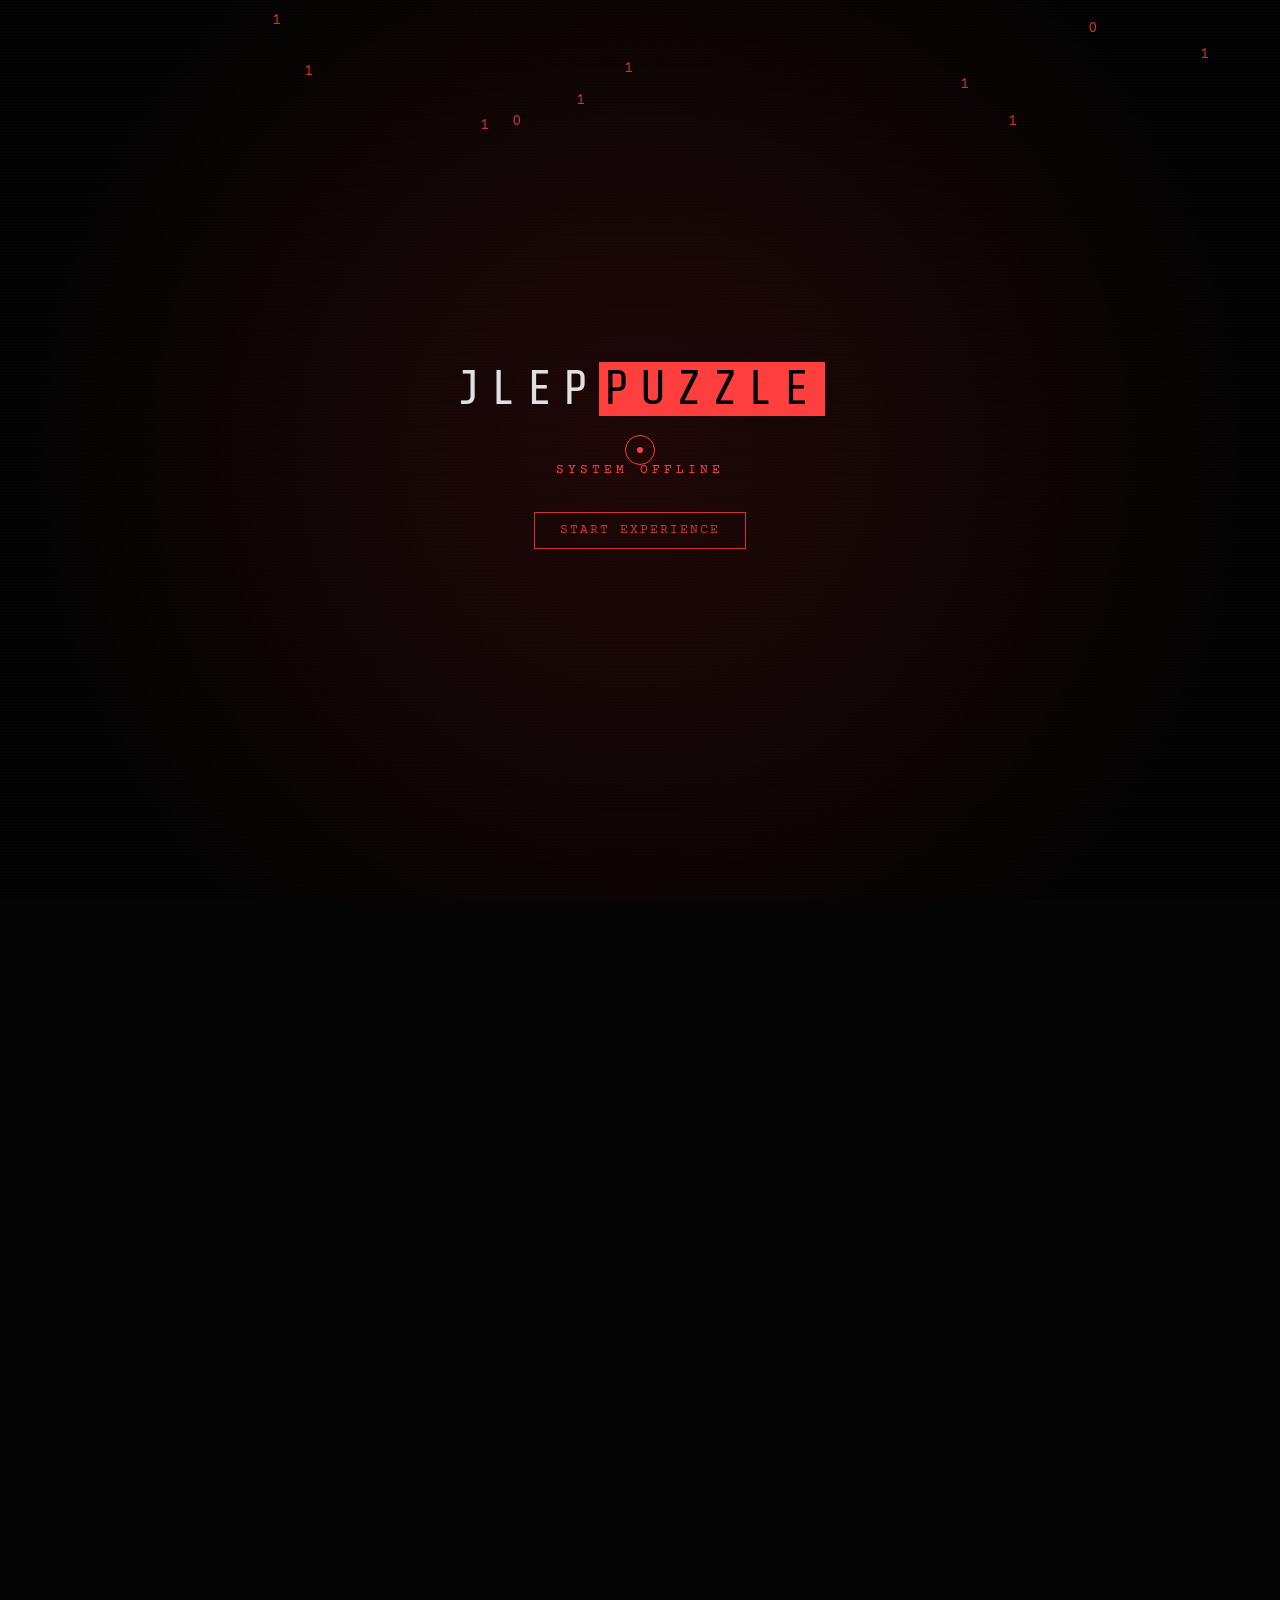
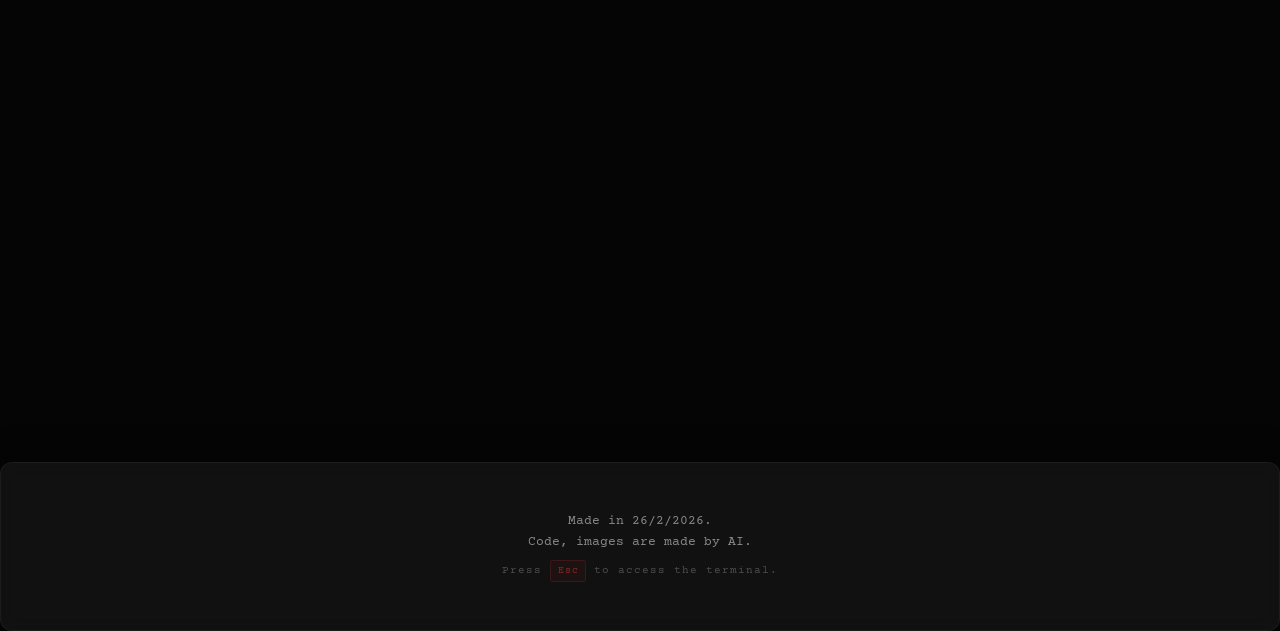
==== index.html @ c63aa9f2 "Add files via upload main files" ====
<!DOCTYPE html>
<html lang="en">

<head>
    <meta charset="UTF-8">
    <meta name="viewport" content="width=device-width, initial-scale=1.0">
    <title>JLEP | Just Like Every Puzzle</title>
    <meta name="description"
        content="A browser-based riddle game inspired by Notpron. 100+ levels of pure logic and mystery.">
    <link rel="preconnect" href="https://fonts.googleapis.com">
    <link rel="preconnect" href="https://fonts.gstatic.com" crossorigin>
    <link
        href="https://fonts.googleapis.com/css2?family=Courier+Prime:wght@400;700&family=Outfit:wght@300;400;600;800&family=Share+Tech+Mono&display=swap"
        rel="stylesheet">
    <link rel="stylesheet" href="style.css">
    <link rel="icon" type="image/png" href="favicon.png">
</head>

<body>
    <div class="loader-wrapper">
        <canvas id="matrix-canvas"></canvas>
        <div class="loader-content">
            <div class="loader-logo">JLEP<span>PUZZLE</span></div>
            <div class="loader-status">System Offline</div>
            <button id="init-button">Start Experience</button>
        </div>
    </div>

    <div class="scanlines"></div>
    <div class="noise"></div>
    <div class="vignette"></div>
    <div class="fog-wrapper">
        <div class="fog-layer layer1"></div>
        <div class="fog-layer layer2"></div>
    </div>
    <div class="site-background"></div>
    <div class="spotlight"></div>
    <div class="custom-cursor">
        <div class="cursor-dot"></div>
        <div class="cursor-ring"></div>
    </div>

    <header>
        <nav class="glass">
            <div class="logo glitch-hover">JLEP<span>PUZZLE</span></div>
            <ul>
                <li><a href="#welcome">Welcome</a></li>
                <li><a href="#about">About</a></li>
                <li><a href="updates.html">Updates</a></li>
                <li><a href="#other-games">Other Games</a></li>
                <li id="nav-profile" class="nav-profile"
                    style="display: none; color: var(--primary-color); font-weight: bold; margin-left: 20px;"></li>
            </ul>
        </nav>
    </header>

    <main>

        <section id="entrance" class="doorway-section">
            <div class="doorway-container">
                <div class="door-frame">
                    <div class="side-arrow left">
                        <svg width="64" height="64" viewBox="0 0 24 24" fill="none" stroke="currentColor"
                            stroke-width="1.2" stroke-linecap="round" stroke-linejoin="round">
                            <path d="M5 12h14M12 5l7 7-7 7" />
                        </svg>
                    </div>
                    <div class="side-arrow right">
                        <svg width="64" height="64" viewBox="0 0 24 24" fill="none" stroke="currentColor"
                            stroke-width="1.2" stroke-linecap="round" stroke-linejoin="round">
                            <path d="M5 12h14M12 5l7 7-7 7" />
                        </svg>
                    </div>
                    <a href="level1/index.html" class="door-link">
                        <img src="doorway.png" alt="A mysterious doorway" class="doorway-img">
                        <div class="door-glow"></div>
                    </a>
                </div>
                <p class="doorway-hint">Click on the doorway to begin...</p>
            </div>
        </section>


        <div class="info-wrapper">
            <section id="welcome" class="info-card glass reveal">
                <h2 class="glitch-hover">Welcome, solver.</h2>
                <p>Welcome to <strong>JLEP</strong>, a HTML webpuzzle like Notpron or Polychromasia.</p>
                <div class="welcome-actions">
                    <a href="updates.html" class="btn-secondary small">View Updates</a>
                </div>
            </section>

            <section id="about" class="info-grid">
                <div class="info-card glass reveal">

                    <h3> Levels</h3>
                    <p> Over <strong>100 levels</strong> exists in this puzzle. Can you solve all of them?</p>
                </div>
                <div class="info-card glass reveal">
                    <h3>Inspiration</h3>
                    <p>JLEP is inspired by <a href="https://notpron.com">Notpron</a> and lots of other puzzles.
                    </p>
                </div>
            </section>

            <section id="other-games" class="info-card glass reveal">
                <h3>Recommended Games</h3>
                <div class="games-grid">
                    <a href="https://polychromasia.surge.sh" target="_blank" class="game-item glass">
                        <h4>Polychromasia</h4>
                        <p>Made by DissolvedHelium, a non-linear puzzle. Medium difficulty. </p>
                    </a>
                    <a href="https://zedpuzzle.neocities.org" target="_blank" class="game-item glass">
                        <h4>Zedpuzzle</h4>
                        <p>A hard puzzle, recommended to solve easier ones first. Hard difficulty.</p>
                    </a>
                    <a href="https://notpron.com" target="_blank" class="game-item glass">
                        <h4>Notpron</h4>
                        <p>Hardest on the internet lots of vague puzzles. Extreme difficulty. </p>
                    </a>
                </div>
            </section>
        </div>
    </main>

    <footer class="glass">
        <p> Made in 26/2/2026. </p>
        <p> Code, images are made by AI. </p>
        <p class="terminal-hint">Press <kbd>Esc</kbd> to access the terminal.</p>
    </footer>

    <div id="terminal-overlay" class="terminal-overlay">
        <div class="terminal-window glass">
            <div class="terminal-scanner scan-v-down"></div>
            <div class="terminal-scanner scan-v-up"></div>
            <div class="terminal-scanner scan-h-right"></div>
            <div class="terminal-scanner scan-h-left"></div>
            <div class="terminal-header">
                <span class="terminal-title">JLEP_SYSTEM v0.1</span>
                <span class="terminal-close" id="terminal-close">[X]</span>
            </div>
            <div class="terminal-body" id="terminal-body">
                <p class="terminal-line system">JLEP System Terminal — Type <span class="cmd">help</span> for commands.
                </p>
            </div>
            <div class="terminal-input-row">
                <span class="terminal-prompt">>&nbsp;</span>
                <input type="text" id="terminal-input" class="terminal-input" autocomplete="off" spellcheck="false"
                    autofocus>
            </div>
        </div>
    </div>

    <script src="script.js"></script>
</body>

</html>
---- style.css ----
:root {
    --primary-color: #ff3e3e;
    --accent-color: #ffcc00;
    --bg-dark: #050505;
    --glass-bg: rgba(20, 20, 20, 0.8);
    --glass-border: rgba(255, 255, 255, 0.05);
    --text-main: #e0e0e0;
    --text-dim: #888888;
    --font-outfit: 'Outfit', sans-serif;
    --font-mono: 'Courier Prime', monospace;
    --font-tech: 'Share Tech Mono', monospace;
}

::-webkit-scrollbar {
    width: 6px;
    height: 6px;
}

::-webkit-scrollbar-track {
    background: #010101;
}

::-webkit-scrollbar-thumb {
    background: var(--primary-color);
    border-radius: 0px;
    border: 1px solid #010101;
}

::-webkit-scrollbar-thumb:hover {
    background: #ff5e5e;
    box-shadow: 0 0 5px var(--primary-color);
}

* {
    scrollbar-width: thin;
    scrollbar-color: var(--primary-color) #010101;
}


#matrix-canvas {
    position: absolute;
    top: 0;
    left: 0;
    width: 100%;
    height: 100%;
    z-index: 1;
    opacity: 0.8;
    pointer-events: none;
}

* {
    margin: 0;
    padding: 0;
    box-sizing: border-box;
}

html,
body {
    min-height: 100vh;
}

body {
    margin: 0;
    overflow-x: hidden;
    overflow-y: auto;
    background: var(--bg-dark);
    color: var(--text-main);
    font-family: var(--font-outfit);
    scrollbar-width: thin;
    scrollbar-color: var(--primary-color) transparent;
    line-height: 1.6;
    cursor: none;
}

body.loading,
html.loading {
    overflow: hidden !important;
}

a,
button,
[role="button"],
.game-item,
.door-link {
    cursor: none !important;
}

@media (pointer: coarse) {
    body {
        cursor: auto;
    }

    .custom-cursor,
    .spotlight {
        display: none !important;
    }
}

.vignette {
    position: fixed;
    top: 0;
    left: 0;
    width: 100%;
    height: 100%;
    background: radial-gradient(circle, transparent 20%, rgba(0, 0, 0, 0.7) 100%);
    pointer-events: none;
    z-index: 50;
}

.scanlines {
    position: fixed;
    top: 0;
    left: 0;
    width: 100%;
    height: 100%;
    background: linear-gradient(rgba(18, 16, 16, 0) 50%, rgba(0, 0, 0, 0.25) 50%), linear-gradient(90deg, rgba(255, 0, 0, 0.06), rgba(0, 255, 0, 0.02), rgba(0, 0, 255, 0.06));
    z-index: 55;
    background-size: 100% 2px, 3px 100%;
    pointer-events: none;
}

.noise {
    position: fixed;
    top: 0;
    left: 0;
    width: 100%;
    height: 100%;
    background: url("data:image/svg+xml,%3Csvg viewBox='0 0 400 400' xmlns='http://www.w3.org/2000/svg'%3E%3Cfilter id='noiseFilter'%3E%3CfeTurbulence type='fractalNoise' baseFrequency='0.75' numOctaves='3' stitchTiles='stitch'/%3E%3C/filter%3E%3Crect width='100%25' height='100%25' filter='url(%23noiseFilter)'/%3E%3C/svg%3E");
    opacity: 0.05;
    pointer-events: none;
    z-index: 55;
}

.fog-wrapper {
    position: fixed;
    top: 0;
    left: 0;
    width: 100%;
    height: 100%;
    overflow: hidden;
    pointer-events: none;
    z-index: 0;
}

.fog-layer {
    position: absolute;
    top: 0;
    left: 0;
    width: 200%;
    height: 100%;
    background: url("data:image/svg+xml,%3Csvg viewBox='0 0 800 400' xmlns='http://www.w3.org/2000/svg'%3E%3Cfilter id='fogFilter'%3E%3CfeTurbulence type='fractalNoise' baseFrequency='0.01 0.005' numOctaves='3' seed='10'/%3E%3CfeColorMatrix values='0 0 0 0 0.8 0 0 0 0 0.8 0 0 0 0 0.8 0 0 0 0.6 0'/%3E%3C/filter%3E%3Crect width='100%25' height='100%25' filter='url(%23fogFilter)' fill='white'/%3E%3C/svg%3E");
    background-repeat: repeat-x;
    opacity: 0.5;
}

.layer1 {
    animation: fogMove 60s linear infinite;
    filter: blur(5px);
}

.layer2 {
    animation: fogMove 90s linear infinite reverse;
    opacity: 0.1;
    filter: blur(8px);
    top: -10%;
}

@keyframes fogMove {
    from {
        transform: translateX(0);
    }

    to {
        transform: translateX(-50%);
    }
}

.loader-wrapper {
    position: fixed;
    top: 0;
    left: 0;
    width: 100%;
    height: 100%;
    background: #050505;
    background-image:
        radial-gradient(circle at 50% 50%, rgba(200, 30, 30, 0.15), transparent 80%),
        linear-gradient(rgba(0, 0, 0, 0.3) 1px, transparent 1px);
    background-size: 100% 100%, 100% 3px;
    display: flex;
    flex-direction: column;
    justify-content: center;
    align-items: center;
    z-index: 10000;
    opacity: 1;
    visibility: visible;
    transition: opacity 1s cubic-bezier(0.19, 1, 0.22, 1), visibility 1s;
    overflow: hidden;
}

.loader-wrapper.hidden {
    opacity: 0;
    visibility: hidden;
    pointer-events: none;
}

.loader-wrapper::before {
    content: '01101010 01001100 01000101 01010000 00101101 01010000 <nav class="glass"> console.log("JLEP: Level 0") .site-background { position: fixed; ... } function triggerAudio() { ... } 10101010 01101101 10101010 01010101 11001100 10101010 01011011 11100101 01101010 01010110 10100101 11010110 01011010 11001010 01101101 10101010 01010101 11001100 10101010 01011011 11100101';
    position: absolute;
    top: 0;
    left: -10%;
    width: 120%;
    height: 300%;
    font-family: var(--font-mono);
    font-size: 1.1rem;
    color: rgba(255, 62, 62, 0.12);
    line-height: 1.4;
    white-space: pre-wrap;
    word-break: break-all;
    pointer-events: none;
    z-index: 1;
    animation: codeRain 25s linear infinite;
    mask-image: radial-gradient(circle at center, black, transparent 90%);
    -webkit-mask-image: radial-gradient(circle at center, black, transparent 90%);
}

.loader-wrapper::after {
    content: 'const loader = document.querySelector(".loader-wrapper"); status.textContent = statuses[statusIdx]; audioCtx = new AudioContext(); radial-gradient(circle at center, rgba(30, 10, 10, 0.9) 0%, rgba(5, 5, 5, 1) 100%) @keyframes glitch { 0% { transform: translate(0); } }';
    position: absolute;
    top: -100%;
    right: -10%;
    width: 50%;
    height: 300%;
    font-family: var(--font-mono);
    font-size: 0.9rem;
    color: rgba(255, 62, 62, 0.08);
    line-height: 1.2;
    white-space: pre-wrap;
    word-break: break-all;
    pointer-events: none;
    z-index: 2;
    animation: codeRainReverse 40s linear infinite;
    opacity: 0.6;
}

.loader-content {
    position: relative;
    z-index: 10;
    text-align: center;
}

@keyframes dataStream {
    from {
        transform: translateY(0);
    }

    to {
        transform: translateY(-50%);
    }
}

@keyframes scanner {

    0%,
    100% {
        transform: translate(-50%, -50%) rotate(45deg) translateY(-15%);
    }

    50% {
        transform: translate(-50%, -50%) rotate(45deg) translateY(15%);
    }
}

.loader-content {
    text-align: center;
    position: relative;
    z-index: 10;
}

.loader-logo {
    font-size: 3rem;
    font-weight: 400;
    margin-bottom: 2rem;
    font-family: var(--font-tech);
    letter-spacing: 10px;
    color: var(--text-main);
    text-transform: uppercase;
}

.loader-logo span {
    color: #000;
    background: var(--primary-color);
    padding: 0 5px;
}

.loader-status {
    font-family: var(--font-mono);
    color: var(--primary-color);
    font-size: 0.8rem;
    letter-spacing: 4px;
    text-transform: uppercase;
    margin-bottom: 2rem;
}

#init-button {
    background: transparent;
    border: 1px solid var(--primary-color);
    color: var(--primary-color);
    padding: 10px 25px;
    font-family: var(--font-mono);
    text-transform: uppercase;
    letter-spacing: 2px;
    cursor: none;
    transition: all 0.3s;
    opacity: 0.8;
}

#init-button:hover {
    background: var(--primary-color);
    color: #000;
    box-shadow: 0 0 20px rgba(255, 62, 62, 0.4);
    opacity: 1;
}

.loader-status.blink-anim {
    animation: blink 1s step-end infinite;
}

@keyframes blink {
    50% {
        opacity: 0;
    }
}

.site-background {
    position: fixed;
    top: 0;
    left: 0;
    width: 100%;
    height: 100%;
    background:
        linear-gradient(rgba(255, 0, 0, 0.1), rgba(255, 0, 0, 0.1)),
        url('site-bg.png') center center fixed;
    background-size: cover;
    opacity: 1;
    z-index: -5;
    transition: opacity 2s ease-in-out;
}


.glass {
    background: var(--glass-bg);
    backdrop-filter: blur(10px);
    -webkit-backdrop-filter: blur(10px);
    border: 1px solid var(--glass-border);
    border-radius: 12px;
    box-shadow: 0 10px 40px rgba(0, 0, 0, 0.5);
}


header {
    padding: 1.5rem 5%;
    position: fixed;
    width: 100%;
    z-index: 100;
}

nav {
    display: flex;
    justify-content: space-between;
    align-items: center;
    padding: 0.8rem 2rem;
}

.logo {
    font-family: 'Share Tech Mono', monospace;
    font-size: 1.8rem;
    font-weight: 400;
    letter-spacing: 1px;
    text-transform: uppercase;
    color: var(--text-main);
}

.logo span {
    color: var(--primary-color);
}

nav ul {
    display: flex;
    list-style: none;
    gap: 2rem;
}

nav ul li a {
    text-decoration: none;
    color: var(--text-dim);
    font-size: 0.9rem;
    font-weight: 600;
    text-transform: uppercase;
    transition: color 0.3s ease;
}

nav ul li a:hover,
nav ul li a.active-page {
    color: var(--text-main);
    border-bottom: 2px solid var(--primary-color);
}


.sub-page {
    padding-top: 140px;
    min-height: 100vh;
    position: relative;
    z-index: 70;
}

main {
    position: relative;
    z-index: 70;
}


.doorway-section {
    min-height: 100vh;
    display: flex;
    flex-direction: column;
    justify-content: center;
    align-items: center;
    background: transparent;
    padding-top: 80px;
}

.doorway-container {
    text-align: center;
    position: relative;
    max-width: 600px;
    width: 90%;
    margin: 0 auto;
}

.door-frame {
    display: flex;
    justify-content: center;
    align-items: center;
    position: relative;
    border: 4px solid rgba(255, 62, 62, 0.2);
    transition: transform 0.5s cubic-bezier(0.175, 0.885, 0.32, 1.275), border-color 0.5s, box-shadow 0.5s;
    overflow: visible;
}

.door-link {
    display: block;
    position: relative;
    cursor: pointer;
    line-height: 0;
}

.doorway-img {
    width: 100%;
    max-width: 100%;
    height: auto;
    display: block;
    margin: 0 auto;
    filter: grayscale(0.5) contrast(1.2);
    transition: filter 0.5s, transform 0.5s;
}

.door-glow {
    position: absolute;
    bottom: 0;
    left: 50%;
    transform: translateX(-50%);
    width: 150px;
    height: 10px;
    background: var(--primary-color);
    filter: blur(20px);
    opacity: 0;
    transition: opacity 0.5s;
}

.door-frame:hover {
    transform: scale(1.02);
    border-color: var(--primary-color);
    box-shadow: 0 0 30px rgba(255, 62, 62, 0.3);
}

.door-frame:hover .doorway-img {
    filter: grayscale(0) contrast(1.1);
    transform: scale(1.05);
}

.door-frame:hover .door-glow {
    opacity: 0.6;
    animation: pulse 2s infinite;
}

.doorway-hint {
    margin-top: 2rem;
    font-family: var(--font-mono);
    color: var(--text-dim);
    letter-spacing: 2px;
    font-size: 0.9rem;
    text-transform: uppercase;
}


.side-arrow {
    position: absolute;
    top: 50%;
    transform: translateY(-50%);
    color: var(--primary-color);
    opacity: 0.6;
    pointer-events: auto;
    padding: 50px;
}

.side-arrow svg {
    display: block;
    filter: drop-shadow(0 0 8px var(--primary-color));
    transition: transform 0.6s cubic-bezier(0.175, 0.885, 0.32, 1.275);
}

.side-arrow.left {
    left: -150px;
    animation: sideGlowLeft 3s infinite ease-in-out;
}

.side-arrow.right {
    right: -150px;
    animation: sideGlowRight 3s infinite ease-in-out;
}

.side-arrow.right svg {
    transform: rotate(180deg);
}

.side-arrow.left:hover svg {
    transform: rotate(360deg);
}

.side-arrow.right:hover svg {
    transform: rotate(540deg);
}

@keyframes sideGlowLeft {

    0%,
    100% {
        opacity: 0.3;
        transform: translateY(-50%) translate(0, 0) rotate(0deg);
    }

    50% {
        opacity: 0.9;
        transform: translateY(-50%) translate(-10px, 0) rotate(10deg);
    }
}

@keyframes sideGlowRight {

    0%,
    100% {
        opacity: 0.3;
        transform: translateY(-50%) translate(0, 0) rotate(0deg);
    }

    50% {
        opacity: 0.9;
        transform: translateY(-50%) translate(10px, 0) rotate(-10deg);
    }
}

@keyframes pulse {
    0% {
        opacity: 0.4;
        transform: translateX(-50%) scale(1);
    }

    50% {
        opacity: 0.8;
        transform: translateX(-50%) scale(1.2);
    }

    100% {
        opacity: 0.4;
        transform: translateX(-50%) scale(1);
    }
}


.info-wrapper {
    max-width: 900px;
    margin: 0 auto;
    padding: 0 5% 100px;
}

.info-card {
    padding: 3rem;
    margin-bottom: 3rem;
}

.info-card h2,
.info-card h3 {
    margin-bottom: 1.5rem;
    letter-spacing: 1px;
}

.info-card h2 {
    color: var(--accent-color);
    font-size: 2.5rem;
}

.info-card h3 {
    color: var(--primary-color);
    font-size: 1.5rem;
}

.info-card p {
    font-size: 1.1rem;
    color: var(--text-dim);
    margin-bottom: 1rem;
}

.welcome-actions {
    margin-top: 2rem;
}

.btn-secondary.small {
    display: inline-block;
    padding: 0.6rem 1.5rem;
    font-size: 0.9rem;
    text-decoration: none;
    border: 1px solid var(--primary-color);
    background: rgba(255, 62, 62, 0.1);
    color: var(--text-main);
    border-radius: 4px;
    transition: all 0.3s;
}

.btn-secondary.small:hover {
    background: var(--primary-color);
    box-shadow: 0 0 15px var(--primary-color);
}

.info-grid {
    display: grid;
    grid-template-columns: 1fr 1fr;
    gap: 2rem;
    margin-bottom: 3rem;
}

.log-list {
    list-style: none;
}

.log-list li {
    padding: 0.8rem 0;
    border-bottom: 1px solid var(--glass-border);
    font-family: var(--font-mono);
}

.log-list .date {
    color: var(--accent-color);
    margin-right: 1rem;
}

.games-grid {
    display: grid;
    grid-template-columns: repeat(auto-fit, minmax(200px, 1fr));
    gap: 1.5rem;
    margin-top: 1rem;
}

.game-item {
    padding: 1.5rem;
    text-align: center;
    text-decoration: none;
    color: inherit;
    display: block;
    transition: all 0.3s;
    border: 1px solid transparent;
}

.game-item:hover {
    transform: translateY(-5px);
    background: rgba(255, 255, 255, 0.05);
    border-color: var(--primary-color);
    box-shadow: 0 0 10px rgba(255, 62, 62, 0.2);
}

.game-item h4 {
    margin-bottom: 0.5rem;
    font-size: 1rem;
}

.game-item p {
    font-size: 0.85rem;
}


footer {
    padding: 3rem;
    text-align: center;
    border-radius: 0;
    border-left: none;
    border-right: none;
    border-bottom: none;
}

footer p {
    font-size: 0.8rem;
    color: var(--text-dim);
    font-family: var(--font-mono);
}


.reveal {
    opacity: 0;
    transform: translateY(20px);
    transition: all 0.6s ease-out;
}

.reveal.active {
    opacity: 1;
    transform: translateY(0);
}

.custom-cursor {
    position: fixed;
    top: 0;
    left: 0;
    width: 100%;
    height: 100%;
    pointer-events: none;
    z-index: 200000;
    opacity: 1;
    transition: opacity 0.3s ease;
}

.cursor-dot {
    position: absolute;
    width: 6px;
    height: 6px;
    background: var(--primary-color);
    border-radius: 50%;
    transform: translate(-50%, -50%);
    transition: width 0.3s, height 0.3s, background 0.3s;
}

.cursor-ring {
    position: absolute;
    width: 30px;
    height: 30px;
    border: 1px solid var(--primary-color);
    border-radius: 50%;
    transform: translate(-50%, -50%);
    transition: width 0.3s, height 0.3s, border-color 0.3s;
}

.custom-cursor.hovering .cursor-dot {
    width: 4px;
    height: 4px;
    background: var(--accent-color);
}

.custom-cursor.hovering .cursor-ring {
    width: 50px;
    height: 50px;
    border-color: var(--accent-color);
    border-width: 2px;
}

.spotlight {
    position: fixed;
    top: 0;
    left: 0;
    width: 100%;
    height: 100%;
    pointer-events: none;
    z-index: 150000;
    opacity: 1;
    transition: opacity 0.5s;
}

@keyframes glitch {
    0% {
        transform: translate(0);
        text-shadow: none;
    }

    20% {
        transform: translate(-2px, 2px);
        text-shadow: 2px 0 var(--primary-color), -2px 0 var(--accent-color);
    }

    40% {
        transform: translate(-2px, -2px);
    }

    60% {
        transform: translate(2px, 2px);
    }

    80% {
        transform: translate(2px, -2px);
    }

    100% {
        transform: translate(0);
        text-shadow: none;
    }
}

.glitch-hover:hover,
.glitch-hover.glitch-active {
    animation: glitch 0.3s infinite;
}

@keyframes scanlineFlicker {

    0%,
    95%,
    100% {
        opacity: 0.3;
    }

    96% {
        opacity: 0.15;
    }

    97% {
        opacity: 0.35;
    }

    98% {
        opacity: 0.1;
    }

    99% {
        opacity: 0.4;
    }
}

.scanlines {
    animation: scanlineFlicker 8s steps(1) infinite;
}

.door-frame:hover .door-glow {
    width: 250px;
    height: 20px;
    filter: blur(30px);
    opacity: 0.8;
}

.door-frame::after {
    content: '';
    position: absolute;
    inset: -2px;
    border-radius: inherit;
    background: linear-gradient(135deg, rgba(255, 62, 62, 0.15), transparent 40%, transparent 60%, rgba(255, 204, 0, 0.1));
    opacity: 0;
    transition: opacity 0.5s;
    pointer-events: none;
    z-index: -1;
}

.door-frame:hover::after {
    opacity: 1;
}

@keyframes typeHint {
    from {
        width: 0;
    }

    to {
        width: 100%;
    }
}

.doorway-hint {
    overflow: hidden;
    white-space: nowrap;
    border-right: 2px solid var(--text-dim);
    animation: typeHint 2s steps(30) 1s forwards, blink 1s step-end infinite 3s;
    width: 0;
    display: inline-block;
}

.terminal-overlay {
    position: fixed;
    inset: 0;
    background: #000;
    z-index: 150001;
    display: flex;
    justify-content: center;
    align-items: center;
    opacity: 0;
    visibility: hidden;
    transition: opacity 0.3s, visibility 0.3s;
}

.terminal-overlay.open {
    opacity: 1;
    visibility: visible;
}

.terminal-window {
    width: 100vw;
    height: 100vh;
    max-width: 100vw;
    max-height: 100vh;
    display: flex;
    flex-direction: column;
    background: #000;
    position: relative;
    overflow: hidden;
    border: 4px solid var(--primary-color);
    box-shadow: inset 0 0 20px rgba(255, 62, 62, 0.2);
}

.terminal-header {
    display: flex;
    justify-content: space-between;
    align-items: center;
    padding: 0.6rem 1rem;
    border-bottom: 1px solid rgba(255, 62, 62, 0.2);
    font-family: var(--font-mono);
    font-size: 0.75rem;
    color: var(--primary-color);
    letter-spacing: 2px;
    text-transform: uppercase;
}

.terminal-close {
    cursor: none;
    transition: color 0.2s;
}

.terminal-close:hover {
    color: var(--accent-color);
}

.terminal-body {
    flex: 1;
    overflow-y: auto;
    padding: 1rem;
    font-family: var(--font-mono);
    font-size: 0.8rem;
    line-height: 1.8;
    color: var(--text-dim);
    scrollbar-width: thin;
    scrollbar-color: var(--primary-color) transparent;
}

.terminal-line {
    margin-bottom: 0.3rem;
    word-break: break-word;
}

.terminal-line.system {
    color: var(--primary-color);
}

.terminal-line.user {
    color: var(--accent-color);
}

.terminal-line.user::before {
    content: '> ';
    color: var(--text-dim);
}

.terminal-line .cmd {
    color: var(--accent-color);
    font-weight: 700;
}

.terminal-input-row {
    display: flex;
    align-items: center;
    padding: 0.6rem 1rem;
    border-top: 1px solid rgba(255, 62, 62, 0.2);
    font-family: var(--font-mono);
    font-size: 0.8rem;
}

.terminal-prompt {
    color: var(--primary-color);
    flex-shrink: 0;
}

.terminal-input {
    flex: 1;
    background: transparent;
    border: none;
    outline: none;
    color: var(--text-main);
    font-family: var(--font-mono);
    font-size: 0.8rem;
    caret-color: var(--primary-color);
    cursor: none;
}

.terminal-scanner {
    position: absolute;
    pointer-events: none;
    z-index: 10;
    opacity: 0;
}

.scan-v-down,
.scan-v-up {
    left: 0;
    width: 100%;
    height: 8vh;
}

.scan-v-down {
    top: -8vh;
    background: linear-gradient(to bottom, transparent, rgba(255, 62, 62, 0.2) 50%, var(--primary-color) 100%);
    animation: scanVDown 20s linear infinite;
}

.scan-v-up {
    bottom: -8vh;
    background: linear-gradient(to top, transparent, rgba(255, 62, 62, 0.2) 50%, var(--primary-color) 100%);
    animation: scanVUp 20s linear infinite;
}

.scan-h-right,
.scan-h-left {
    top: 0;
    width: 8vw;
    height: 100%;
}

.scan-h-right {
    left: -8vw;
    background: linear-gradient(to right, transparent, rgba(255, 62, 62, 0.2) 50%, var(--primary-color) 100%);
    animation: scanHRight 20s linear infinite;
}

.scan-h-left {
    right: -8vw;
    background: linear-gradient(to left, transparent, rgba(255, 62, 62, 0.2) 50%, var(--primary-color) 100%);
    animation: scanHLeft 20s linear infinite;
}

@keyframes scanVDown {
    0% {
        top: -8vh;
        opacity: 0;
    }

    1%,
    19% {
        opacity: 0.5;
    }

    20% {
        top: 100%;
        opacity: 0;
    }

    100% {
        top: 100%;
        opacity: 0;
    }
}

@keyframes scanVUp {

    0%,
    25% {
        bottom: -8vh;
        opacity: 0;
    }

    26%,
    44% {
        opacity: 0.5;
    }

    45% {
        bottom: 100%;
        opacity: 0;
    }

    100% {
        bottom: 100%;
        opacity: 0;
    }
}

@keyframes scanHRight {

    0%,
    50% {
        left: -8vw;
        opacity: 0;
    }

    51%,
    69% {
        opacity: 0.5;
    }

    70% {
        left: 100%;
        opacity: 0;
    }

    100% {
        left: 100%;
        opacity: 0;
    }
}

@keyframes scanHLeft {

    0%,
    75% {
        right: -8vw;
        opacity: 0;
    }

    76%,
    94% {
        opacity: 0.5;
    }

    95% {
        right: 100%;
        opacity: 0;
    }

    100% {
        right: 100%;
        opacity: 0;
    }
}

.terminal-open,
.terminal-open body {
    overflow: hidden !important;
    height: 100vh !important;
    position: fixed;
    width: 100%;
}

.terminal-hint {
    margin-top: 0.5rem;
    font-size: 0.7rem !important;
    color: var(--text-dim) !important;
    opacity: 0.5;
    letter-spacing: 1px;
}

.terminal-hint kbd {
    display: inline-block;
    padding: 0.1rem 0.4rem;
    border: 1px solid rgba(255, 62, 62, 0.3);
    border-radius: 3px;
    background: rgba(255, 62, 62, 0.1);
    font-family: var(--font-mono);
    font-size: 0.65rem;
    color: var(--primary-color);
}

.info-grid .reveal:nth-child(2) {
    transition-delay: 0.15s;
}

@media (max-width: 768px) {
    .info-grid {
        grid-template-columns: 1fr;
    }

    nav ul {
        display: none;
    }

    .info-card {
        padding: 2rem;
    }

    .terminal-window {
        width: 100vw;
        height: 100vh;
        max-width: 100vw;
        max-height: 100vh;
        border: 2px solid var(--primary-color);
    }
}
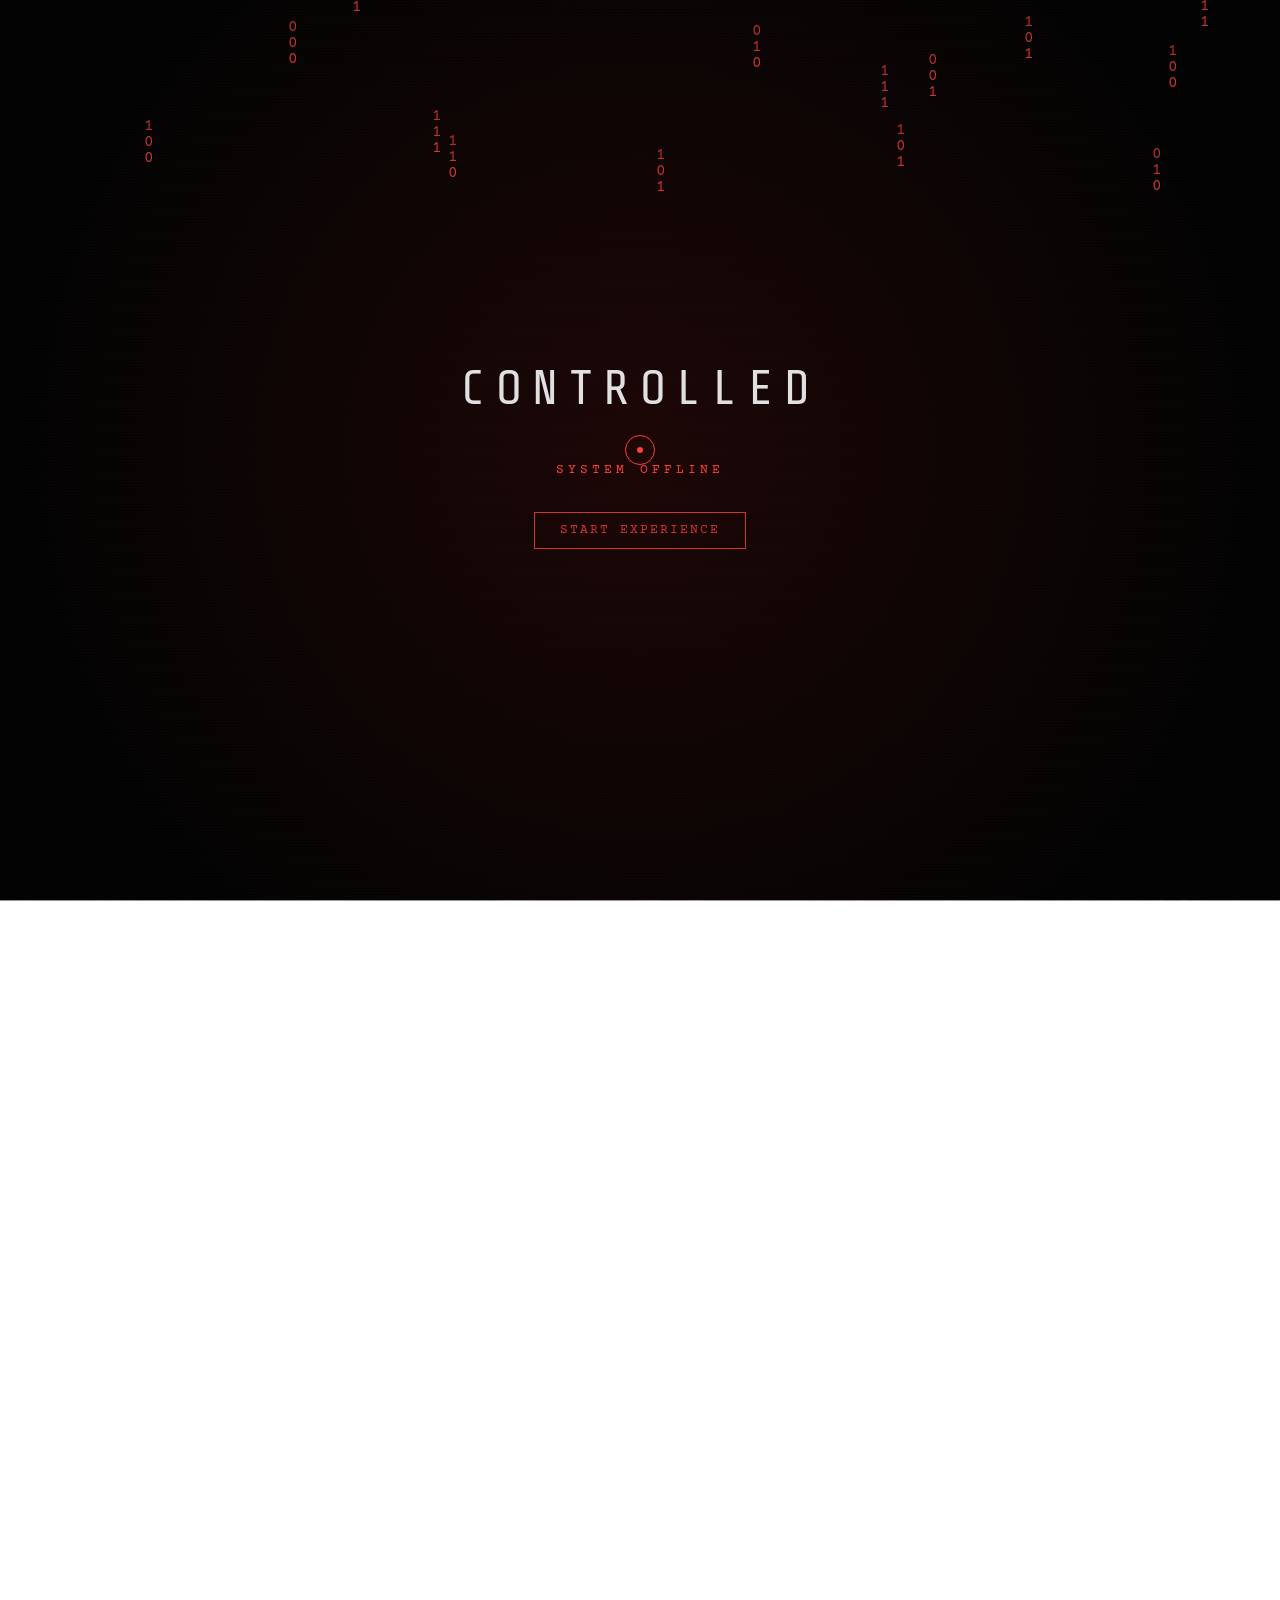
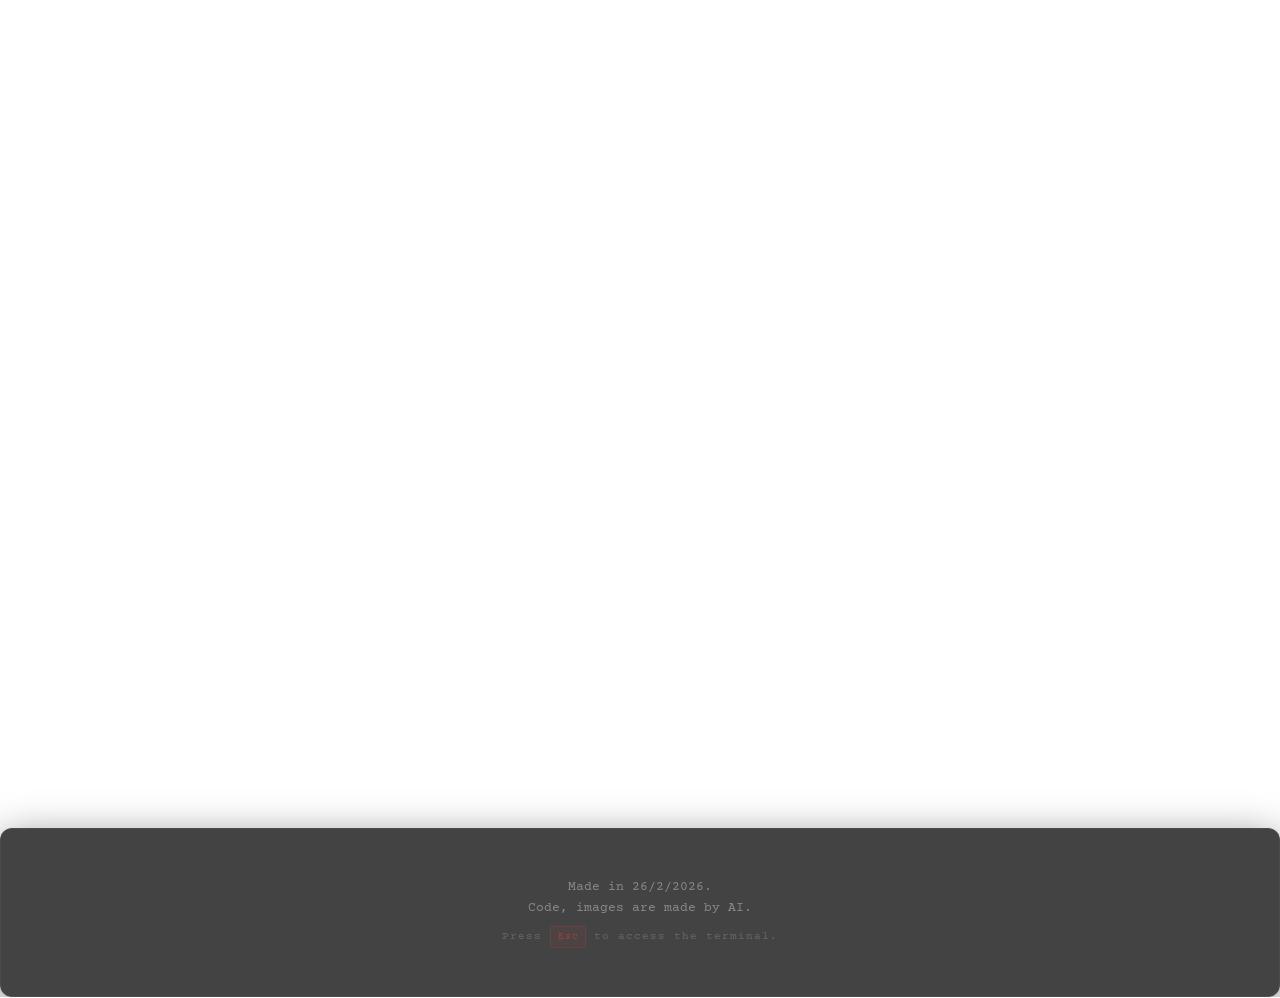
==== commit 46b48ba9: "Add files via upload" ====
--- a/index.html
+++ b/index.html
@@ -4,7 +4,7 @@
 <head>
     <meta charset="UTF-8">
     <meta name="viewport" content="width=device-width, initial-scale=1.0">
-    <title>JLEP | Just Like Every Puzzle</title>
+    <title>Controlled</title>
     <meta name="description"
         content="A browser-based riddle game inspired by Notpron. 100+ levels of pure logic and mystery.">
     <link rel="preconnect" href="https://fonts.googleapis.com">
@@ -12,15 +12,15 @@
     <link
         href="https://fonts.googleapis.com/css2?family=Courier+Prime:wght@400;700&family=Outfit:wght@300;400;600;800&family=Share+Tech+Mono&display=swap"
         rel="stylesheet">
-    <link rel="stylesheet" href="style.css">
-    <link rel="icon" type="image/png" href="favicon.png">
+    <link rel="stylesheet" href="style.css?v=1.2">
+    <link rel="icon" type="image/png" href="favicon-ctld.png">
 </head>
 
 <body>
     <div class="loader-wrapper">
         <canvas id="matrix-canvas"></canvas>
         <div class="loader-content">
-            <div class="loader-logo">JLEP<span>PUZZLE</span></div>
+            <div class="loader-logo">CONTROLLED</div>
             <div class="loader-status">System Offline</div>
             <button id="init-button">Start Experience</button>
         </div>
@@ -33,7 +33,9 @@
         <div class="fog-layer layer1"></div>
         <div class="fog-layer layer2"></div>
     </div>
+    <div class="bg-matrix"></div>
     <div class="site-background"></div>
+    <div class="bg-particles"></div>
     <div class="spotlight"></div>
     <div class="custom-cursor">
         <div class="cursor-dot"></div>
@@ -42,7 +44,7 @@
 
     <header>
         <nav class="glass">
-            <div class="logo glitch-hover">JLEP<span>PUZZLE</span></div>
+            <div class="logo glitch-hover">CONTROLLED</div>
             <ul>
                 <li><a href="#welcome">Welcome</a></li>
                 <li><a href="#about">About</a></li>
@@ -71,8 +73,18 @@
                             <path d="M5 12h14M12 5l7 7-7 7" />
                         </svg>
                     </div>
-                    <a href="level1/index.html" class="door-link">
-                        <img src="doorway.png" alt="A mysterious doorway" class="doorway-img">
+                    <a href="../outerframe/first" class="door-link">
+                        <div class="portal-corners"></div>
+                        <div class="portal-container">
+                            <div class="portal-scanner"></div>
+                            <div class="portal-scanlines"></div>
+                            <div class="portal-ring ring-1"></div>
+                            <div class="portal-ring ring-2"></div>
+                            <div class="portal-ring ring-3"></div>
+                            <div class="portal-core">
+                                <div class="portal-inner-glow"></div>
+                            </div>
+                        </div>
                         <div class="door-glow"></div>
                     </a>
                 </div>
@@ -84,7 +96,7 @@
         <div class="info-wrapper">
             <section id="welcome" class="info-card glass reveal">
                 <h2 class="glitch-hover">Welcome, solver.</h2>
-                <p>Welcome to <strong>JLEP</strong>, a HTML webpuzzle like Notpron or Polychromasia.</p>
+                <p>Welcome to <strong>Controlled</strong>, a HTML webpuzzle like Notpron or Polychromasia.</p>
                 <div class="welcome-actions">
                     <a href="updates.html" class="btn-secondary small">View Updates</a>
                 </div>
@@ -98,7 +110,7 @@
                 </div>
                 <div class="info-card glass reveal">
                     <h3>Inspiration</h3>
-                    <p>JLEP is inspired by <a href="https://notpron.com">Notpron</a> and lots of other puzzles.
+                    <p>Controlled is inspired by <a href="https://notpron.com">Notpron</a> and lots of other puzzles.
                     </p>
                 </div>
             </section>
@@ -120,6 +132,18 @@
                     </a>
                 </div>
             </section>
+
+            <section id="terminal-info" class="info-card glass reveal">
+                <h2 class="glitch-hover">SYSTEM CONSOLE</h2>
+                <p>The CTLD_SYSTEM Terminal is your primary tool for interacting with the mainframe. It allows you
+                    to manage solver profiles, track global rankings, and access logs.</p>
+                <div class="welcome-actions">
+                    <button id="launch-terminal" class="terminal-btn">INITIATE CONSOLE</button>
+                    <div class="terminal-hint-inline">
+                        Press <kbd>Esc</kbd> to toggle the console
+                    </div>
+                </div>
+            </section>
         </div>
     </main>
 
@@ -136,11 +160,12 @@
             <div class="terminal-scanner scan-h-right"></div>
             <div class="terminal-scanner scan-h-left"></div>
             <div class="terminal-header">
-                <span class="terminal-title">JLEP_SYSTEM v0.1</span>
+                <span class="terminal-title">CTLD_SYSTEM v0.1</span>
                 <span class="terminal-close" id="terminal-close">[X]</span>
             </div>
             <div class="terminal-body" id="terminal-body">
-                <p class="terminal-line system">JLEP System Terminal — Type <span class="cmd">help</span> for commands.
+                <p class="terminal-line system">Controlled System Terminal — Type <span class="cmd">help</span> for
+                    commands.
                 </p>
             </div>
             <div class="terminal-input-row">
--- a/style.css
+++ b/style.css
@@ -63,7 +63,7 @@
     margin: 0;
     overflow-x: hidden;
     overflow-y: auto;
-    background: var(--bg-dark);
+    background: transparent;
     color: var(--text-main);
     font-family: var(--font-outfit);
     scrollbar-width: thin;
@@ -204,7 +204,7 @@
 }
 
 .loader-wrapper::before {
-    content: '01101010 01001100 01000101 01010000 00101101 01010000 <nav class="glass"> console.log("JLEP: Level 0") .site-background { position: fixed; ... } function triggerAudio() { ... } 10101010 01101101 10101010 01010101 11001100 10101010 01011011 11100101 01101010 01010110 10100101 11010110 01011010 11001010 01101101 10101010 01010101 11001100 10101010 01011011 11100101';
+    content: '01000011 01001111 01001110 01010100 01010010 01001111 01001100 01001100 01000101 01000100 <nav class="glass"> console.log("Controlled: Level 0") .site-background { position: fixed; ... } function triggerAudio() { ... } 10101010 01101101 10101010 01010101 11001100 10101010 01011011 11100101 01000011 01001111 01001110 01010100 01010010 01001111 01001100 01001100 01000101 01000100 01101101 10101010 01010101 11001100 10101010 01011011 11100101';
     position: absolute;
     top: 0;
     left: -10%;
@@ -338,12 +338,96 @@
     width: 100%;
     height: 100%;
     background:
-        linear-gradient(rgba(255, 0, 0, 0.1), rgba(255, 0, 0, 0.1)),
-        url('site-bg.png') center center fixed;
+        linear-gradient(rgba(0, 0, 0, 0.5), rgba(0, 0, 0, 0.5)),
+        url('site-bg-ctld.png') center center fixed;
     background-size: cover;
     opacity: 1;
-    z-index: -5;
+    z-index: -20;
     transition: opacity 2s ease-in-out;
+    animation: backgroundDepth 10s ease-in-out infinite alternate;
+    will-change: transform;
+    transform-origin: center center;
+}
+
+.bg-matrix {
+    position: fixed;
+    top: 0;
+    left: 0;
+    width: 100%;
+    height: 100%;
+    background-image:
+        linear-gradient(rgba(255, 62, 62, 0.12) 1px, transparent 1px),
+        linear-gradient(90deg, rgba(255, 62, 62, 0.12) 1px, transparent 1px);
+    background-size: 80px 80px;
+    z-index: -15;
+    mask-image: radial-gradient(circle at 50% 50%, black, transparent 90%);
+    -webkit-mask-image: radial-gradient(circle at 50% 50%, black, transparent 90%);
+    animation: matrixScroll 12s linear infinite, gridPulse 10s ease-in-out infinite;
+    opacity: 0.7;
+    will-change: transform, opacity;
+}
+
+.bg-particles {
+    position: absolute;
+    top: 0;
+    left: 0;
+    width: 100%;
+    height: 100%;
+    min-height: 100vh;
+    z-index: -12;
+    background:
+        radial-gradient(circle at 20% 30%, rgba(255, 62, 62, 0.5) 2px, transparent 3px),
+        radial-gradient(circle at 80% 40%, rgba(255, 62, 62, 0.4) 1.5px, transparent 2.5px),
+        radial-gradient(circle at 40% 70%, rgba(255, 62, 62, 0.4) 2px, transparent 3px),
+        radial-gradient(circle at 70% 85%, rgba(255, 62, 62, 0.3) 1px, transparent 2px);
+    background-size: 150px 250px;
+    animation: particleFloat 12s linear infinite;
+    filter: drop-shadow(0 0 4px rgba(255, 62, 62, 0.6));
+    pointer-events: none;
+    opacity: 0.8;
+    will-change: transform;
+}
+
+@keyframes backgroundDepth {
+    0% {
+        transform: scale(1.0) translateZ(0);
+    }
+
+    100% {
+        transform: scale(1.3) translateZ(0);
+    }
+}
+
+@keyframes matrixScroll {
+    from {
+        background-position: 0 0;
+    }
+
+    to {
+        background-position: 0 800px;
+    }
+}
+
+@keyframes gridPulse {
+
+    0%,
+    100% {
+        opacity: 0.5;
+    }
+
+    50% {
+        opacity: 0.8;
+    }
+}
+
+@keyframes particleFloat {
+    from {
+        transform: translateY(0);
+    }
+
+    to {
+        transform: translateY(-250px);
+    }
 }
 
 
@@ -442,7 +526,7 @@
     justify-content: center;
     align-items: center;
     position: relative;
-    border: 4px solid rgba(255, 62, 62, 0.2);
+    border: none;
     transition: transform 0.5s cubic-bezier(0.175, 0.885, 0.32, 1.275), border-color 0.5s, box-shadow 0.5s;
     overflow: visible;
 }
@@ -454,39 +538,253 @@
     line-height: 0;
 }
 
-.doorway-img {
-    width: 100%;
-    max-width: 100%;
-    height: auto;
-    display: block;
-    margin: 0 auto;
-    filter: grayscale(0.5) contrast(1.2);
-    transition: filter 0.5s, transform 0.5s;
-}
-
-.door-glow {
+.portal-corners {
     position: absolute;
+    top: -10px;
+    left: -10px;
+    right: -10px;
+    bottom: -10px;
+    pointer-events: none;
+    z-index: 15;
+}
+
+/* Base bracket style */
+.portal-corners::before,
+.portal-corners::after,
+.door-link::before,
+.door-link::after {
+    content: '';
+    position: absolute;
+    width: 50px;
+    height: 50px;
+    border: 1px solid var(--primary-color);
+    opacity: 0.5;
+    transition: all 0.4s cubic-bezier(0.19, 1, 0.22, 1);
+    box-shadow: 0 0 10px rgba(255, 62, 62, 0.1);
+}
+
+/* Top-Left */
+.portal-corners::before {
+    top: 0;
+    left: 0;
+    border-right: none;
+    border-bottom: none;
+    background: linear-gradient(135deg, var(--primary-color) 0%, transparent 15%);
+}
+
+/* Bottom-Right */
+.portal-corners::after {
     bottom: 0;
-    left: 50%;
-    transform: translateX(-50%);
-    width: 150px;
+    right: 0;
+    border-left: none;
+    border-top: none;
+    background: linear-gradient(-45deg, var(--primary-color) 0%, transparent 15%);
+}
+
+/* Top-Right */
+.door-link::before {
+    top: -10px;
+    right: -10px;
+    border-left: none;
+    border-bottom: none;
+    background: linear-gradient(45deg, var(--primary-color) 0%, transparent 15%);
+}
+
+/* Bottom-Left */
+.door-link::after {
+    bottom: -10px;
+    left: -10px;
+    border-right: none;
+    border-top: none;
+    background: linear-gradient(225deg, var(--primary-color) 0%, transparent 15%);
+}
+
+/* Secondary "double" lines */
+.portal-corners {
+    background:
+        linear-gradient(to bottom, var(--primary-color) 15px, transparent 15px) 0 0 / 2px 100% no-repeat,
+        linear-gradient(to right, var(--primary-color) 15px, transparent 15px) 0 0 / 100% 2px no-repeat,
+        linear-gradient(to top, var(--primary-color) 15px, transparent 15px) 100% 100% / 2px 100% no-repeat,
+        linear-gradient(to left, var(--primary-color) 15px, transparent 15px) 100% 100% / 100% 2px no-repeat;
+    opacity: 0.3;
+}
+
+.door-frame:hover .portal-corners::before,
+.door-frame:hover .portal-corners::after,
+.door-frame:hover .door-link::before,
+.door-frame:hover .door-link::after {
+    opacity: 1;
+    width: 70px;
+    height: 70px;
+    border-width: 2px;
+    box-shadow: 0 0 20px rgba(255, 62, 62, 0.4);
+}
+
+.door-frame:hover .portal-corners {
+    opacity: 0.8;
+}
+
+.portal-container {
+    width: 280px;
+    height: 400px;
+    background: rgba(0, 0, 0, 0.1);
+    position: relative;
+    overflow: hidden;
+    display: flex;
+    justify-content: center;
+    align-items: center;
+    border: 1px solid rgba(255, 62, 62, 0.1);
+    box-shadow: inset 0 0 50px rgba(0, 0, 0, 0.6);
+}
+
+.portal-scanlines {
+    position: absolute;
+    top: 0;
+    left: 0;
+    width: 100%;
+    height: 100%;
+    background: repeating-linear-gradient(0deg,
+            rgba(0, 0, 0, 0.1),
+            rgba(0, 0, 0, 0.1) 1px,
+            transparent 1px,
+            transparent 2px);
+    pointer-events: none;
+    z-index: 10;
+    opacity: 0.3;
+}
+
+.portal-scanner {
+    position: absolute;
+    top: -10%;
+    left: 0;
+    width: 100%;
     height: 10px;
-    background: var(--primary-color);
-    filter: blur(20px);
-    opacity: 0;
-    transition: opacity 0.5s;
-}
-
-.door-frame:hover {
-    transform: scale(1.02);
+    background: linear-gradient(to bottom, transparent, var(--primary-color), transparent);
+    opacity: 0.25;
+    z-index: 12;
+    animation: scannerMove 4s linear infinite;
+    pointer-events: none;
+}
+
+@keyframes scannerMove {
+    0% {
+        top: -10%;
+    }
+
+    100% {
+        top: 110%;
+    }
+}
+
+.portal-ring {
+    position: absolute;
+    border: 1px solid var(--primary-color);
+    border-radius: 50%;
+    opacity: 0.4;
+}
+
+.ring-1 {
+    width: 220px;
+    height: 220px;
+    border-style: dashed;
+    animation: rotateCW 15s linear infinite;
+}
+
+.ring-2 {
+    width: 180px;
+    height: 180px;
+    border-width: 2px;
+    border-style: double;
+    opacity: 0.3;
+    animation: rotateCCW 10s linear infinite;
+}
+
+.ring-3 {
+    width: 140px;
+    height: 140px;
+    border-style: dotted;
+    animation: rotateCW 20s linear infinite;
+}
+
+.portal-core {
+    width: 80px;
+    height: 80px;
+    background: radial-gradient(circle, var(--primary-color) 0%, transparent 70%);
+    border-radius: 50%;
+    display: flex;
+    justify-content: center;
+    align-items: center;
+    z-index: 2;
+    animation: corePulse 3s ease-in-out infinite;
+    box-shadow: 0 0 40px var(--primary-color);
+}
+
+.portal-inner-glow {
+    width: 100%;
+    height: 100%;
+    border-radius: 50%;
+    background: var(--text-main);
+    filter: blur(8px);
+    opacity: 0.2;
+}
+
+/* Animations */
+@keyframes rotateCW {
+    from {
+        transform: rotate(0deg);
+    }
+
+    to {
+        transform: rotate(360deg);
+    }
+}
+
+@keyframes rotateCCW {
+    from {
+        transform: rotate(360deg);
+    }
+
+    to {
+        transform: rotate(0deg);
+    }
+}
+
+@keyframes corePulse {
+
+    0%,
+    100% {
+        transform: scale(1);
+        opacity: 0.8;
+        filter: blur(2px);
+    }
+
+    50% {
+        transform: scale(1.1);
+        opacity: 1;
+        filter: blur(5px);
+    }
+}
+
+.door-frame:hover .portal-container {
     border-color: var(--primary-color);
-    box-shadow: 0 0 30px rgba(255, 62, 62, 0.3);
-}
-
-.door-frame:hover .doorway-img {
-    filter: grayscale(0) contrast(1.1);
-    transform: scale(1.05);
-}
+    box-shadow: inset 0 0 70px rgba(255, 62, 62, 0.2), 0 0 40px rgba(255, 62, 62, 0.2);
+}
+
+.door-frame:hover .ring-1 {
+    animation-duration: 5s;
+    opacity: 0.8;
+}
+
+.door-frame:hover .ring-2 {
+    animation-duration: 3s;
+    opacity: 0.8;
+}
+
+.door-frame:hover .portal-core {
+    animation-duration: 1s;
+    box-shadow: 0 0 60px var(--primary-color);
+}
+
 
 .door-frame:hover .door-glow {
     opacity: 0.6;
@@ -513,6 +811,17 @@
     padding: 50px;
 }
 
+.side-arrow {
+    position: absolute;
+    top: 50%;
+    transform: translateY(-50%);
+    color: var(--primary-color);
+    opacity: 0.6;
+    pointer-events: auto;
+    padding: 50px;
+    z-index: 100;
+}
+
 .side-arrow svg {
     display: block;
     filter: drop-shadow(0 0 8px var(--primary-color));
@@ -520,12 +829,12 @@
 }
 
 .side-arrow.left {
-    left: -150px;
+    left: -60px;
     animation: sideGlowLeft 3s infinite ease-in-out;
 }
 
 .side-arrow.right {
-    right: -150px;
+    right: -60px;
     animation: sideGlowRight 3s infinite ease-in-out;
 }
 
@@ -607,6 +916,16 @@
 .info-card h2 {
     color: var(--accent-color);
     font-size: 2.5rem;
+}
+
+#terminal-info h2 {
+    font-size: 1.8rem;
+    margin-bottom: 1rem;
+}
+
+#terminal-info {
+    padding: 2rem;
+    margin-bottom: 2rem;
 }
 
 .info-card h3 {
@@ -889,14 +1208,15 @@
 .terminal-overlay {
     position: fixed;
     inset: 0;
-    background: #000;
+    background: rgba(0, 0, 0, 0.85);
+    backdrop-filter: blur(8px);
     z-index: 150001;
     display: flex;
     justify-content: center;
     align-items: center;
     opacity: 0;
     visibility: hidden;
-    transition: opacity 0.3s, visibility 0.3s;
+    transition: opacity 0.3s cubic-bezier(0.19, 1, 0.22, 1), visibility 0.3s;
 }
 
 .terminal-overlay.open {
@@ -905,10 +1225,10 @@
 }
 
 .terminal-window {
-    width: 100vw;
-    height: 100vh;
-    max-width: 100vw;
-    max-height: 100vh;
+    width: 90vw;
+    height: 85vh;
+    max-width: 1200px;
+    max-height: 900px;
     display: flex;
     flex-direction: column;
     background: #000;
@@ -1171,6 +1491,46 @@
     transition-delay: 0.15s;
 }
 
+.terminal-info-section {
+    padding: 6rem 5%;
+    margin-top: 4rem;
+    border-top: 1px solid var(--glass-border);
+}
+
+.terminal-hint-inline {
+    margin-top: 1.5rem;
+    font-size: 0.75rem;
+    color: var(--text-dim);
+    font-family: var(--font-mono);
+}
+
+.terminal-hint-inline kbd {
+    background: rgba(255, 62, 62, 0.1);
+    border: 1px solid rgba(255, 62, 62, 0.3);
+    padding: 2px 6px;
+    border-radius: 4px;
+    color: var(--primary-color);
+}
+
+.terminal-btn {
+    margin-top: 2rem;
+    background: transparent;
+    border: 1px solid var(--primary-color);
+    color: var(--primary-color);
+    padding: 0.8rem 1.5rem;
+    font-family: var(--font-tech);
+    letter-spacing: 2px;
+    cursor: none;
+    transition: all 0.3s;
+    text-transform: uppercase;
+}
+
+.terminal-btn:hover {
+    background: var(--primary-color);
+    color: #000;
+    box-shadow: 0 0 15px var(--primary-color);
+}
+
 @media (max-width: 768px) {
     .info-grid {
         grid-template-columns: 1fr;
@@ -1189,6 +1549,5 @@
         height: 100vh;
         max-width: 100vw;
         max-height: 100vh;
-        border: 2px solid var(--primary-color);
     }
 }
